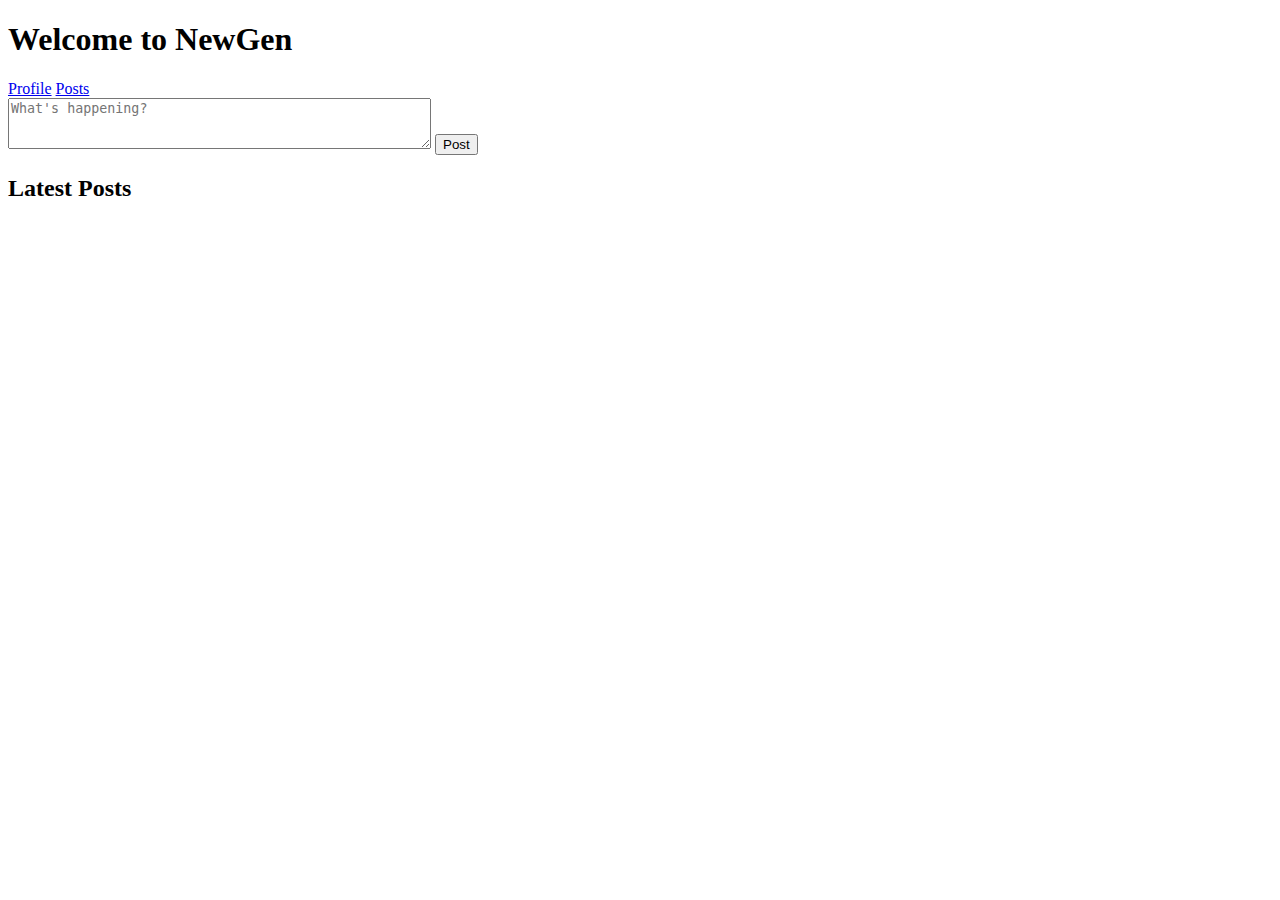
==== index.html @ f784792c "Update and rename Folder to index.html" ====
<!DOCTYPE html>
<html lang="en">
<head>
    <meta charset="UTF-8">
    <meta name="viewport" content="width=device-width, initial-scale=1.0">
    <title>NewGen - Social Platform</title>
    <link rel="stylesheet" href="styles/style.css">
</head>
<body>
    <header>
        <h1>Welcome to NewGen</h1>
        <nav>
            <a href="profile.html">Profile</a>
            <a href="#post-feed">Posts</a>
        </nav>
    </header>

    <section id="new-post">
        <textarea id="tweet-input" placeholder="What's happening?" rows="3" cols="50"></textarea>
        <button onclick="submitPost()">Post</button>
    </section>

    <section id="post-feed">
        <h2>Latest Posts</h2>
        <div id="feed"></div>
    </section>

    <script src="scripts/app.js"></script>
</body>
</html>
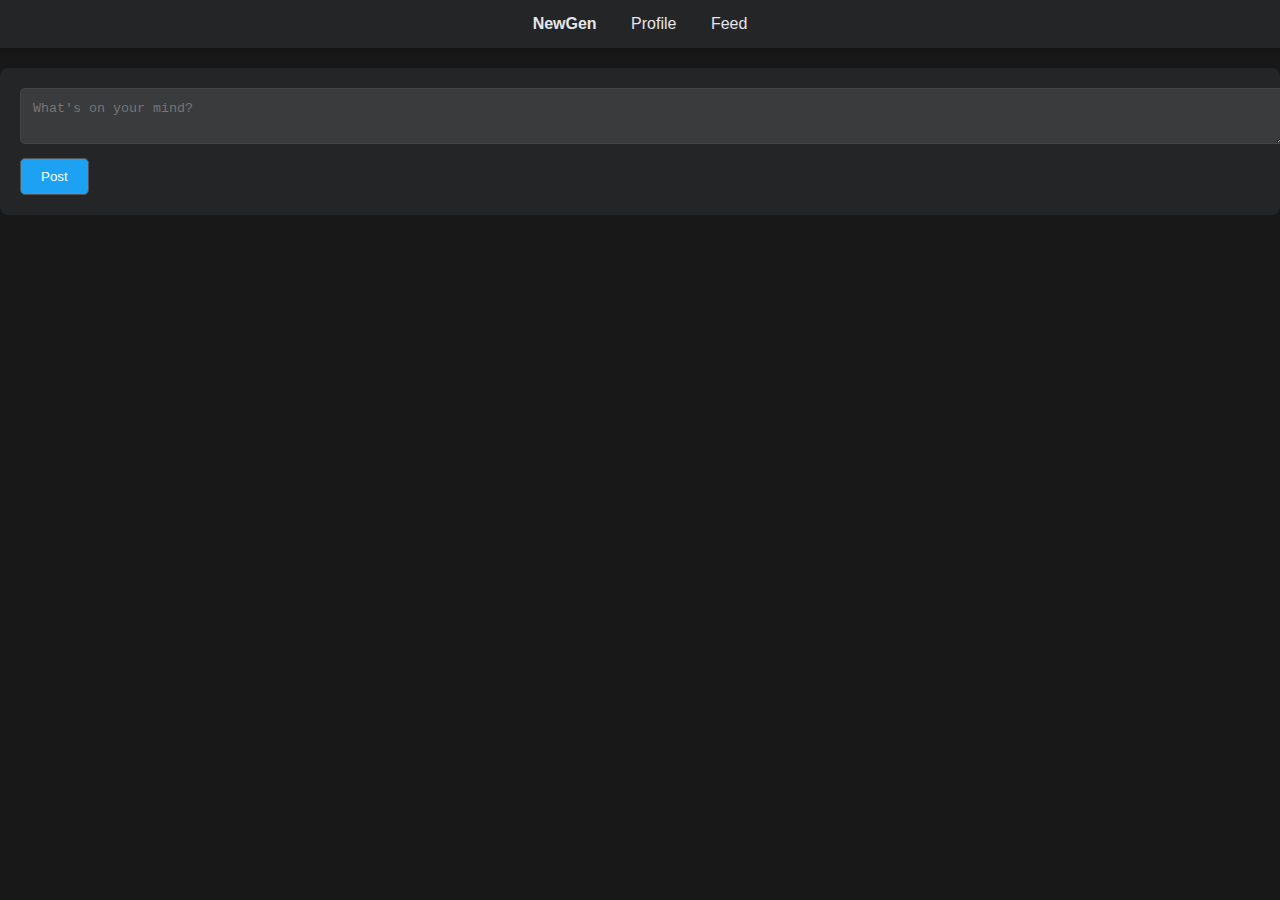
==== commit 133e3cc8: "Update index.html" ====
--- a/index.html
+++ b/index.html
@@ -3,28 +3,32 @@
 <head>
     <meta charset="UTF-8">
     <meta name="viewport" content="width=device-width, initial-scale=1.0">
-    <title>NewGen - Social Platform</title>
-    <link rel="stylesheet" href="styles/style.css">
+    <title>NewGen</title>
+    <link rel="stylesheet" href="style.css">
 </head>
 <body>
+    <!-- Header Section -->
     <header>
-        <h1>Welcome to NewGen</h1>
         <nav>
+            <a href="index.html"><strong>NewGen</strong></a>
             <a href="profile.html">Profile</a>
-            <a href="#post-feed">Posts</a>
+            <a href="feed.html">Feed</a>
         </nav>
     </header>
 
-    <section id="new-post">
-        <textarea id="tweet-input" placeholder="What's happening?" rows="3" cols="50"></textarea>
-        <button onclick="submitPost()">Post</button>
-    </section>
+    <!-- Main content -->
+    <div class="container">
+        <div id="new-post">
+            <textarea id="post-text" placeholder="What's on your mind?"></textarea>
+            <button onclick="submitPost()">Post</button>
+        </div>
 
-    <section id="post-feed">
-        <h2>Latest Posts</h2>
-        <div id="feed"></div>
-    </section>
+        <!-- Post Feed -->
+        <div id="post-feed">
+            <!-- Dynamic Post Example -->
+        </div>
+    </div>
 
-    <script src="scripts/app.js"></script>
+    <script src="app.js"></script>
 </body>
 </html>
--- a/style.css
+++ b/style.css
@@ -0,0 +1,135 @@
+/* General Body Styling */
+body {
+    font-family: Arial, sans-serif;
+    background-color: #181818; /* Dark background color */
+    color: #E4E6EB; /* Light text color */
+    margin: 0;
+    padding: 0;
+}
+
+header {
+    background-color: #242526; /* Dark header background */
+    color: #E4E6EB; /* Light header text */
+    padding: 15px;
+    text-align: center;
+    box-shadow: 0 2px 5px rgba(0, 0, 0, 0.2);
+}
+
+h1, h2 {
+    margin: 0;
+    font-size: 24px;
+}
+
+/* Navigation Links */
+nav a {
+    color: #E4E6EB;
+    text-decoration: none;
+    margin: 0 15px;
+}
+
+nav a:hover {
+    color: #1DA1F2; /* Light blue color for hover effect */
+}
+
+/* Post and Feed */
+#new-post {
+    background-color: #242526; /* Same dark background for new post input */
+    padding: 20px;
+    border-radius: 8px;
+    margin-top: 20px;
+}
+
+textarea {
+    width: 100%;
+    background-color: #3A3B3C; /* Dark textarea background */
+    color: #E4E6EB;
+    padding: 12px;
+    border: 1px solid #444;
+    border-radius: 5px;
+}
+
+button {
+    background-color: #1DA1F2; /* Light blue color for buttons */
+    color: white;
+    border: none;
+    padding: 12px 15px;
+    border-radius: 5px;
+    cursor: pointer;
+    margin-top: 10px;
+}
+
+button:hover {
+    background-color: #0d8ecf; /* Slightly darker blue on hover */
+}
+
+/* Post Feed Section */
+#post-feed {
+    margin-top: 30px;
+    padding: 20px;
+}
+
+.post {
+    background-color: #242526; /* Dark background for each post */
+    border-radius: 8px;
+    padding: 15px;
+    margin-bottom: 20px;
+    box-shadow: 0 2px 5px rgba(0, 0, 0, 0.2);
+}
+
+.post p {
+    font-size: 16px;
+    margin-bottom: 10px;
+}
+
+button {
+    background-color: #3A3B3C; /* Dark buttons for like, comment, etc. */
+    border: 1px solid #555;
+}
+
+button:hover {
+    background-color: #1DA1F2; /* Light blue hover effect for post buttons */
+}
+
+button:disabled {
+    background-color: #555;
+}
+
+/* Profile Section */
+#profile-info {
+    text-align: center;
+    background-color: #242526;
+    padding: 20px;
+    border-radius: 8px;
+}
+
+#profile-info img {
+    width: 100px;
+    height: 100px;
+    border-radius: 50%;
+}
+
+#profile-info h2 {
+    margin: 15px 0;
+    font-size: 22px;
+}
+
+button {
+    background-color: #1DA1F2;
+    color: white;
+    padding: 10px 20px;
+    border-radius: 5px;
+    cursor: pointer;
+}
+
+button:hover {
+    background-color: #0d8ecf;
+}
+
+/* General Links */
+a {
+    color: #1DA1F2;
+}
+
+a:hover {
+    text-decoration: underline;
+}
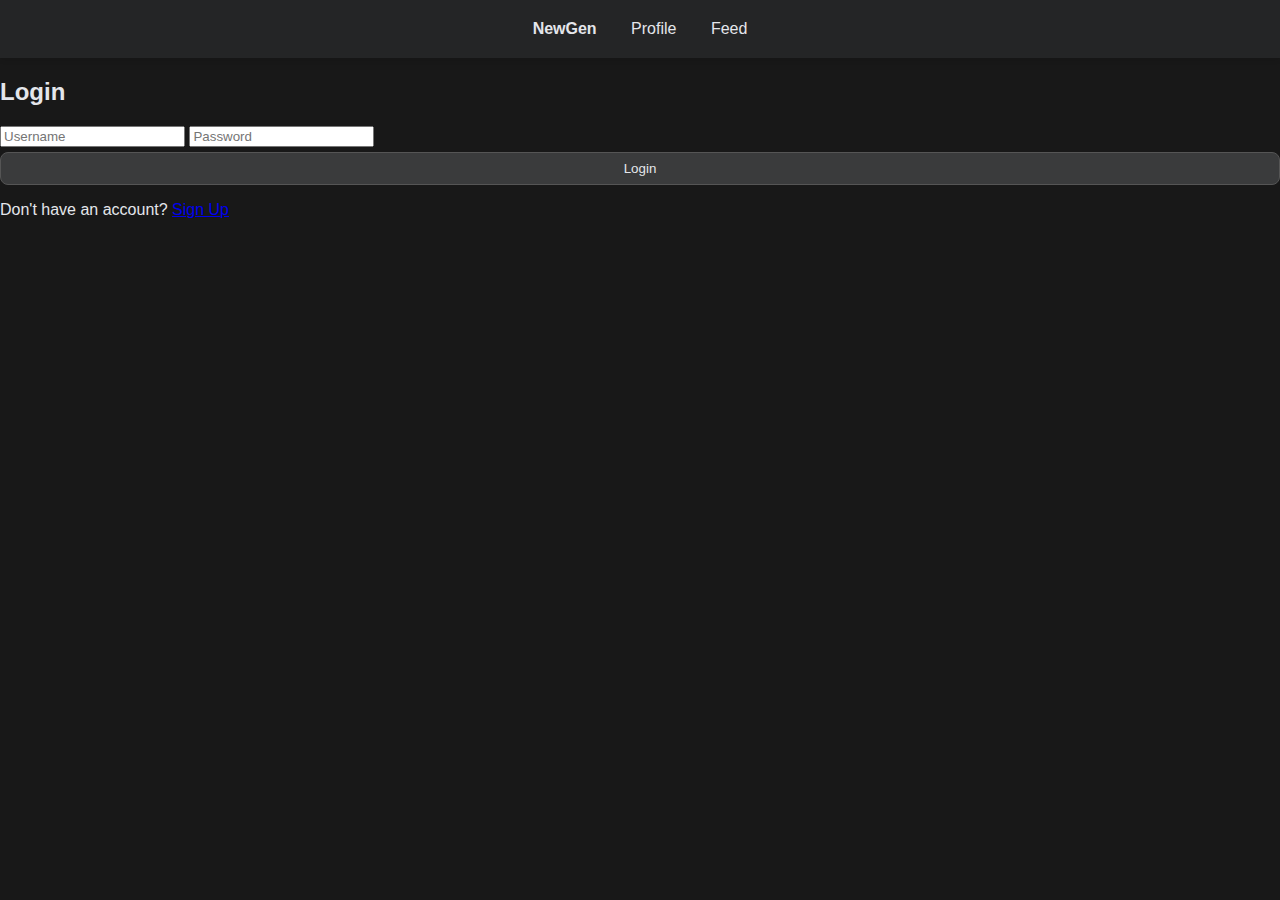
==== commit 4bb93018: "Update index.html" ====
--- a/index.html
+++ b/index.html
@@ -3,11 +3,10 @@
 <head>
     <meta charset="UTF-8">
     <meta name="viewport" content="width=device-width, initial-scale=1.0">
-    <title>NewGen</title>
+    <title>NewGen - Home</title>
     <link rel="stylesheet" href="style.css">
 </head>
 <body>
-    <!-- Header Section -->
     <header>
         <nav>
             <a href="index.html"><strong>NewGen</strong></a>
@@ -16,16 +15,22 @@
         </nav>
     </header>
 
-    <!-- Main content -->
-    <div class="container">
-        <div id="new-post">
-            <textarea id="post-text" placeholder="What's on your mind?"></textarea>
-            <button onclick="submitPost()">Post</button>
+    <!-- SignUp/Login Section -->
+    <div class="login-signup-container">
+        <div id="login-form">
+            <h2>Login</h2>
+            <input type="text" id="login-username" placeholder="Username">
+            <input type="password" id="login-password" placeholder="Password">
+            <button onclick="login()">Login</button>
+            <p>Don't have an account? <a href="#" onclick="toggleForm()">Sign Up</a></p>
         </div>
 
-        <!-- Post Feed -->
-        <div id="post-feed">
-            <!-- Dynamic Post Example -->
+        <div id="signup-form" style="display: none;">
+            <h2>Sign Up</h2>
+            <input type="text" id="signup-username" placeholder="Username">
+            <input type="password" id="signup-password" placeholder="Password">
+            <button onclick="signup()">Sign Up</button>
+            <p>Already have an account? <a href="#" onclick="toggleForm()">Login</a></p>
         </div>
     </div>
 
--- a/style.css
+++ b/style.css
@@ -1,65 +1,63 @@
 /* General Body Styling */
 body {
-    font-family: Arial, sans-serif;
-    background-color: #181818; /* Dark background color */
-    color: #E4E6EB; /* Light text color */
+    font-family: 'Segoe UI', Tahoma, Geneva, Verdana, sans-serif;
+    background-color: #181818;
+    color: #E4E6EB;
     margin: 0;
     padding: 0;
 }
 
+/* Header Section */
 header {
-    background-color: #242526; /* Dark header background */
-    color: #E4E6EB; /* Light header text */
-    padding: 15px;
+    background-color: #242526;
+    color: #E4E6EB;
+    padding: 20px 10px;
     text-align: center;
-    box-shadow: 0 2px 5px rgba(0, 0, 0, 0.2);
+    box-shadow: 0 2px 5px rgba(0, 0, 0, 0.1);
 }
 
-h1, h2 {
-    margin: 0;
-    font-size: 24px;
-}
-
-/* Navigation Links */
 nav a {
     color: #E4E6EB;
     text-decoration: none;
     margin: 0 15px;
+    font-size: 16px;
 }
 
 nav a:hover {
-    color: #1DA1F2; /* Light blue color for hover effect */
+    color: #1DA1F2;
 }
 
-/* Post and Feed */
+/* New Post Section */
 #new-post {
-    background-color: #242526; /* Same dark background for new post input */
+    background-color: #242526;
     padding: 20px;
-    border-radius: 8px;
+    border-radius: 10px;
     margin-top: 20px;
 }
 
 textarea {
     width: 100%;
-    background-color: #3A3B3C; /* Dark textarea background */
+    background-color: #3A3B3C;
     color: #E4E6EB;
-    padding: 12px;
+    padding: 15px;
     border: 1px solid #444;
-    border-radius: 5px;
+    border-radius: 8px;
+    font-size: 14px;
+    margin-bottom: 10px;
 }
 
 button {
-    background-color: #1DA1F2; /* Light blue color for buttons */
+    background-color: #1DA1F2;
     color: white;
     border: none;
-    padding: 12px 15px;
-    border-radius: 5px;
+    padding: 12px 20px;
+    border-radius: 25px;
     cursor: pointer;
-    margin-top: 10px;
+    width: 100%;
 }
 
 button:hover {
-    background-color: #0d8ecf; /* Slightly darker blue on hover */
+    background-color: #0d8ecf;
 }
 
 /* Post Feed Section */
@@ -69,67 +67,101 @@
 }
 
 .post {
-    background-color: #242526; /* Dark background for each post */
-    border-radius: 8px;
+    background-color: #242526;
     padding: 15px;
     margin-bottom: 20px;
-    box-shadow: 0 2px 5px rgba(0, 0, 0, 0.2);
+    border-radius: 10px;
+    box-shadow: 0 2px 5px rgba(0, 0, 0, 0.1);
 }
 
-.post p {
-    font-size: 16px;
+.post-header {
+    display: flex;
+    align-items: center;
     margin-bottom: 10px;
 }
 
-button {
-    background-color: #3A3B3C; /* Dark buttons for like, comment, etc. */
-    border: 1px solid #555;
+.profile-img {
+    border-radius: 50%;
+    width: 50px;
+    height: 50px;
+    margin-right: 10px;
 }
 
-button:hover {
-    background-color: #1DA1F2; /* Light blue hover effect for post buttons */
+.username {
+    font-size: 18px;
+    font-weight: bold;
+    color: #E4E6EB;
 }
 
-button:disabled {
-    background-color: #555;
-}
-
-/* Profile Section */
-#profile-info {
+/* Profile Header */
+#profile-header {
     text-align: center;
     background-color: #242526;
     padding: 20px;
-    border-radius: 8px;
+    border-radius: 10px;
+    margin: 20px auto;
+    width: 80%;
+    max-width: 500px;
+    box-shadow: 0 2px 5px rgba(0, 0, 0, 0.1);
 }
 
-#profile-info img {
-    width: 100px;
-    height: 100px;
+#profile-header img {
+    width: 120px;
+    height: 120px;
     border-radius: 50%;
+    margin-bottom: 15px;
+    border: 4px solid #1DA1F2;
 }
 
-#profile-info h2 {
-    margin: 15px 0;
-    font-size: 22px;
+#profile-header h2 {
+    font-size: 24px;
+    color: #E4E6EB;
+}
+
+#profile-header p {
+    font-size: 16px;
+    color: #E4E6EB;
 }
 
 button {
     background-color: #1DA1F2;
     color: white;
-    padding: 10px 20px;
-    border-radius: 5px;
+    padding: 12px 25px;
+    border-radius: 25px;
     cursor: pointer;
+    border: none;
+    margin-top: 10px;
 }
 
 button:hover {
     background-color: #0d8ecf;
 }
 
-/* General Links */
-a {
-    color: #1DA1F2;
+/* Post Buttons */
+button {
+    background-color: #3A3B3C;
+    color: #E4E6EB;
+    border: 1px solid #555;
+    border-radius: 8px;
+    padding: 8px 16px;
+    margin-top: 5px;
 }
 
-a:hover {
-    text-decoration: underline;
+button:hover {
+    background-color: #1DA1F2;
 }
+
+/* Responsive Design */
+@media (max-width: 768px) {
+    body {
+        font-size: 14px;
+    }
+
+    #profile-header {
+        width: 90%;
+    }
+
+    .container {
+        padding: 10px;
+    }
+}
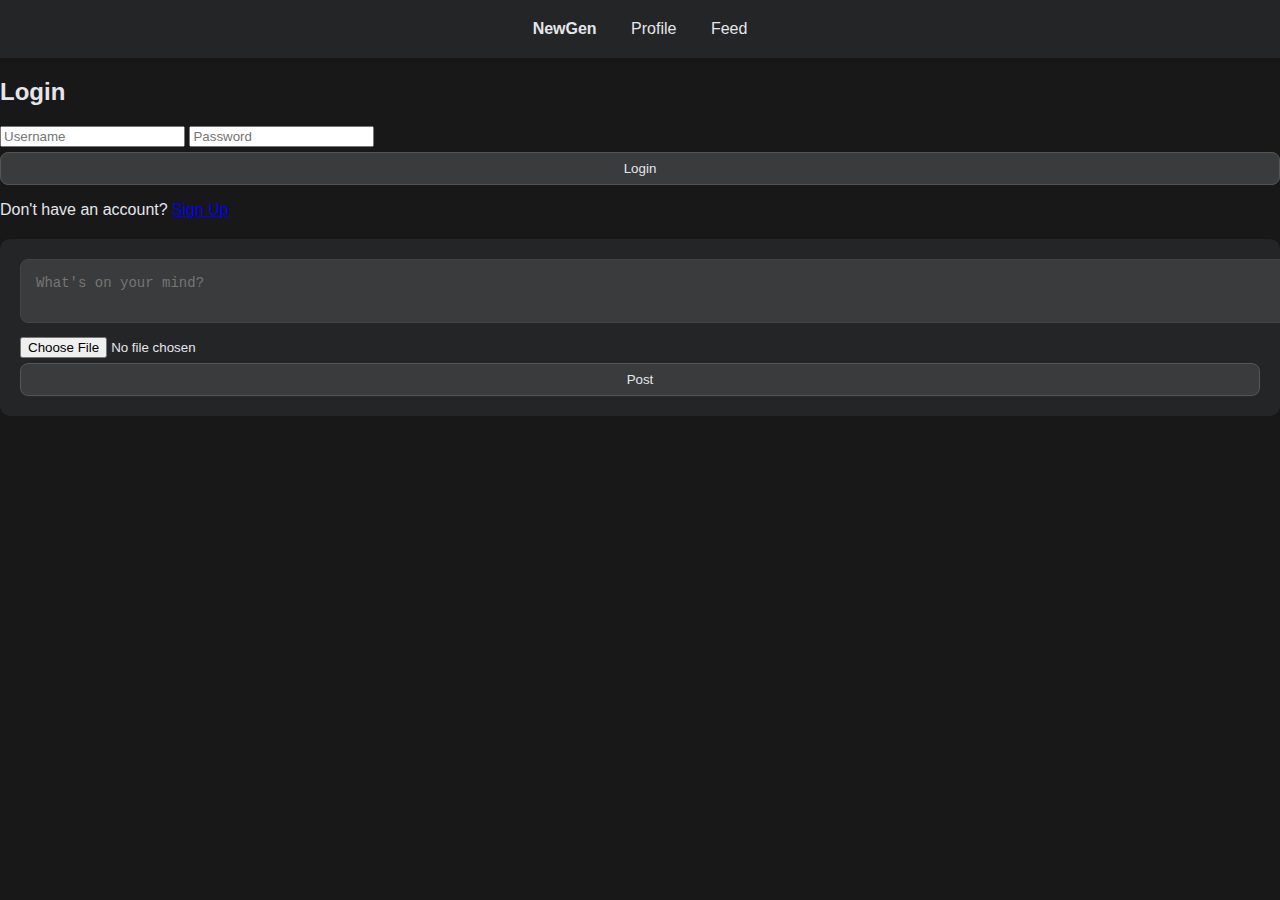
==== commit 26864b73: "Update index.html" ====
--- a/index.html
+++ b/index.html
@@ -37,3 +37,9 @@
     <script src="app.js"></script>
 </body>
 </html>
+<!-- New Post Section -->
+<div id="new-post">
+    <textarea id="post-text" placeholder="What's on your mind?"></textarea>
+    <input type="file" id="file-input" accept="image/*,video/*">
+    <button onclick="submitPost()">Post</button>
+</div>
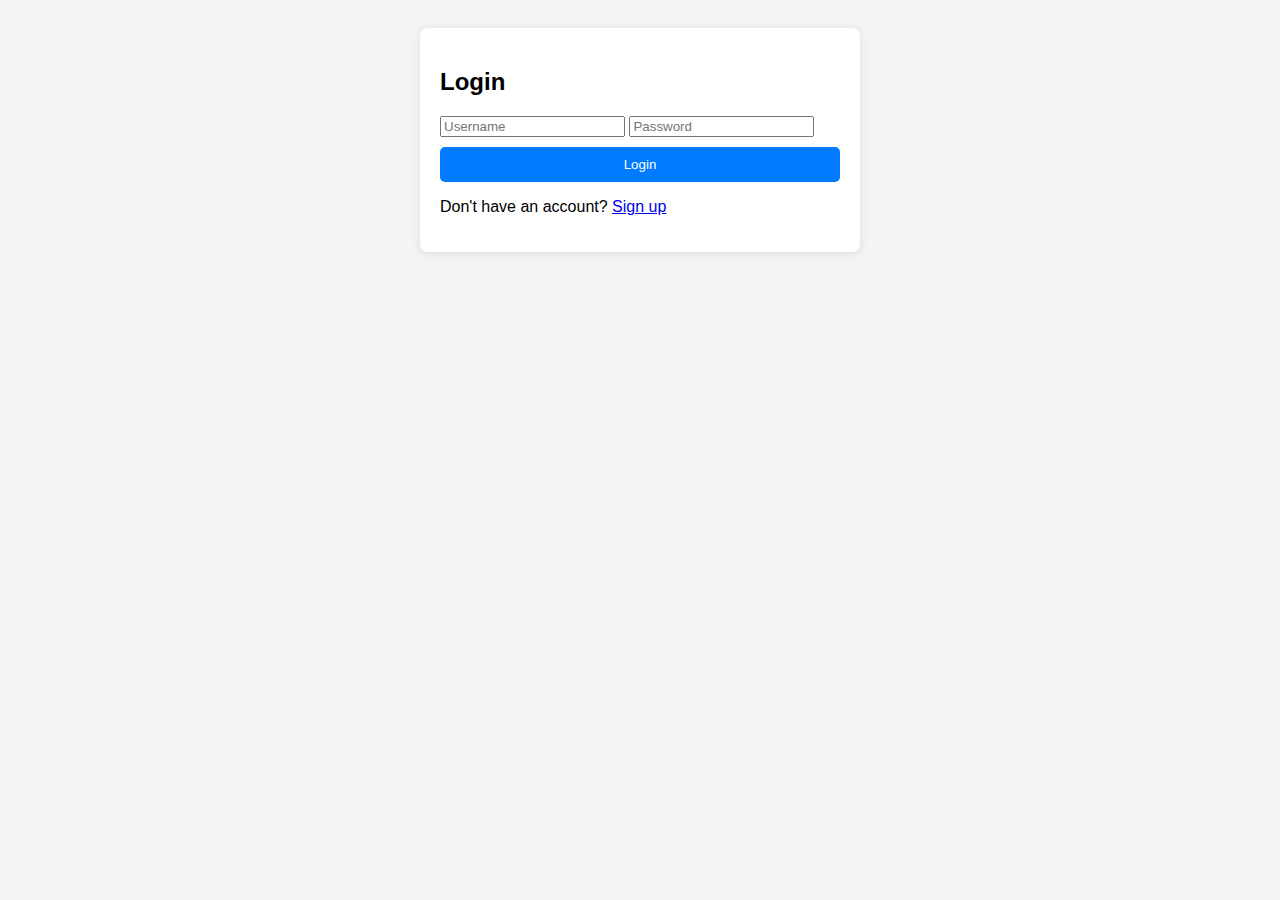
==== commit 9f8f51a7: "Update index.html" ====
--- a/index.html
+++ b/index.html
@@ -1,45 +1,216 @@
+<!-- HTML Structure -->
 <!DOCTYPE html>
 <html lang="en">
 <head>
     <meta charset="UTF-8">
     <meta name="viewport" content="width=device-width, initial-scale=1.0">
-    <title>NewGen - Home</title>
-    <link rel="stylesheet" href="style.css">
+    <title>Social Media Platform</title>
+    <style>
+        body {
+            font-family: Arial, sans-serif;
+            background-color: #f4f4f4;
+            padding: 20px;
+        }
+        .form-container {
+            max-width: 400px;
+            margin: 0 auto;
+            background-color: #fff;
+            padding: 20px;
+            border-radius: 8px;
+            box-shadow: 0 2px 10px rgba(0, 0, 0, 0.1);
+        }
+        .post {
+            background-color: #fff;
+            padding: 10px;
+            margin-bottom: 15px;
+            border-radius: 8px;
+            box-shadow: 0 2px 10px rgba(0, 0, 0, 0.05);
+        }
+        .post-img, .post-video {
+            max-width: 100%;
+            margin-top: 10px;
+        }
+        .toggle-btn {
+            margin-top: 10px;
+            background-color: #007bff;
+            color: white;
+            border: none;
+            padding: 10px;
+            width: 100%;
+            cursor: pointer;
+            border-radius: 5px;
+        }
+        .toggle-btn:hover {
+            background-color: #0056b3;
+        }
+    </style>
 </head>
 <body>
-    <header>
-        <nav>
-            <a href="index.html"><strong>NewGen</strong></a>
-            <a href="profile.html">Profile</a>
-            <a href="feed.html">Feed</a>
-        </nav>
-    </header>
-
-    <!-- SignUp/Login Section -->
-    <div class="login-signup-container">
-        <div id="login-form">
-            <h2>Login</h2>
-            <input type="text" id="login-username" placeholder="Username">
-            <input type="password" id="login-password" placeholder="Password">
-            <button onclick="login()">Login</button>
-            <p>Don't have an account? <a href="#" onclick="toggleForm()">Sign Up</a></p>
-        </div>
-
-        <div id="signup-form" style="display: none;">
-            <h2>Sign Up</h2>
-            <input type="text" id="signup-username" placeholder="Username">
-            <input type="password" id="signup-password" placeholder="Password">
-            <button onclick="signup()">Sign Up</button>
-            <p>Already have an account? <a href="#" onclick="toggleForm()">Login</a></p>
-        </div>
-    </div>
-
-    <script src="app.js"></script>
+
+<!-- Login/Signup Forms -->
+<div id="login-form" class="form-container">
+    <h2>Login</h2>
+    <input type="text" id="login-username" placeholder="Username" required>
+    <input type="password" id="login-password" placeholder="Password" required>
+    <button class="toggle-btn" onclick="login()">Login</button>
+    <p>Don't have an account? <a href="javascript:void(0);" onclick="toggleForm()">Sign up</a></p>
+</div>
+
+<div id="signup-form" class="form-container" style="display: none;">
+    <h2>Sign Up</h2>
+    <input type="text" id="signup-username" placeholder="Username" required>
+    <input type="password" id="signup-password" placeholder="Password" required>
+    <button class="toggle-btn" onclick="signup()">Sign Up</button>
+    <p>Already have an account? <a href="javascript:void(0);" onclick="toggleForm()">Login</a></p>
+</div>
+
+<!-- Feed Page -->
+<div id="feed-page" style="display: none;">
+    <h2>Welcome to the Feed</h2>
+    <textarea id="post-text" placeholder="What's on your mind?" rows="4" style="width: 100%;"></textarea>
+    <input type="file" id="file-input" accept="image/*,video/*">
+    <button class="toggle-btn" onclick="submitPost()">Post</button>
+    <div id="post-feed"></div>
+</div>
+
+<script>
+// Simulated User Database
+let users = JSON.parse(localStorage.getItem('users')) || []; // Use localStorage to persist users
+let loggedInUser = JSON.parse(localStorage.getItem('loggedInUser'));
+
+// Toggle between Login and Signup forms
+function toggleForm() {
+    const loginForm = document.getElementById("login-form");
+    const signupForm = document.getElementById("signup-form");
+    loginForm.style.display = loginForm.style.display === "none" ? "block" : "none";
+    signupForm.style.display = signupForm.style.display === "none" ? "block" : "none";
+}
+
+// Simulate user login
+function login() {
+    const username = document.getElementById("login-username").value;
+    const password = document.getElementById("login-password").value;
+    const user = users.find(u => u.username === username && u.password === password);
+
+    if (user) {
+        loggedInUser = user;
+        localStorage.setItem("loggedInUser", JSON.stringify(user));
+        alert("Login successful!");
+        displayFeedPage();
+    } else {
+        alert("Invalid username or password.");
+    }
+}
+
+// Simulate user signup
+function signup() {
+    const username = document.getElementById("signup-username").value;
+    const password = document.getElementById("signup-password").value;
+    const existingUser = users.find(u => u.username === username);
+
+    if (existingUser) {
+        alert("Username already exists!");
+    } else {
+        const newUser = { username, password, posts: [] };
+        users.push(newUser);
+        localStorage.setItem('users', JSON.stringify(users)); // Save to localStorage
+        alert("Signup successful! You can now log in.");
+        toggleForm();
+    }
+}
+
+// Display the feed page after login
+function displayFeedPage() {
+    document.getElementById('login-form').style.display = 'none';
+    document.getElementById('signup-form').style.display = 'none';
+    document.getElementById('feed-page').style.display = 'block';
+
+    loadPosts();
+}
+
+// Submit Post (Text, Image, Video)
+function submitPost() {
+    const postText = document.getElementById("post-text").value;
+    const fileInput = document.getElementById("file-input");
+    const file = fileInput.files[0];
+
+    if (postText.trim() !== "" || file) {
+        const newPost = {
+            text: postText,
+            file: file ? URL.createObjectURL(file) : null,
+            fileType: file ? file.type : null
+        };
+
+        loggedInUser.posts.push(newPost);
+        localStorage.setItem('loggedInUser', JSON.stringify(loggedInUser));
+
+        // Add post to feed
+        const postFeed = document.getElementById("post-feed");
+        const postElement = document.createElement("div");
+        postElement.classList.add("post");
+
+        if (postText.trim()) {
+            const postContent = document.createElement("p");
+            postContent.textContent = postText;
+            postElement.appendChild(postContent);
+        }
+
+        if (file && file.type.startsWith('image')) {
+            const img = document.createElement("img");
+            img.src = newPost.file;
+            img.alt = "Post Image";
+            img.classList.add("post-img");
+            postElement.appendChild(img);
+        } else if (file && file.type.startsWith('video')) {
+            const video = document.createElement("video");
+            video.src = newPost.file;
+            video.controls = true;
+            video.classList.add("post-video");
+            postElement.appendChild(video);
+        }
+
+        postFeed.appendChild(postElement);
+    }
+}
+
+// Load posts for the logged-in user
+function loadPosts() {
+    const postFeed = document.getElementById("post-feed");
+    postFeed.innerHTML = ''; // Clear the current feed
+
+    loggedInUser.posts.forEach(post => {
+        const postElement = document.createElement("div");
+        postElement.classList.add("post");
+
+        if (post.text) {
+            const postContent = document.createElement("p");
+            postContent.textContent = post.text;
+            postElement.appendChild(postContent);
+        }
+
+        if (post.fileType && post.fileType.startsWith('image')) {
+            const img = document.createElement("img");
+            img.src = post.file;
+            img.alt = "Post Image";
+            img.classList.add("post-img");
+            postElement.appendChild(img);
+        } else if (post.fileType && post.fileType.startsWith('video')) {
+            const video = document.createElement("video");
+            video.src = post.file;
+            video.controls = true;
+            video.classList.add("post-video");
+            postElement.appendChild(video);
+        }
+
+        postFeed.appendChild(postElement);
+    });
+}
+
+// Automatically redirect to the feed page if the user is logged in
+if (loggedInUser) {
+    displayFeedPage();
+}
+</script>
+
 </body>
 </html>
-<!-- New Post Section -->
-<div id="new-post">
-    <textarea id="post-text" placeholder="What's on your mind?"></textarea>
-    <input type="file" id="file-input" accept="image/*,video/*">
-    <button onclick="submitPost()">Post</button>
-</div>
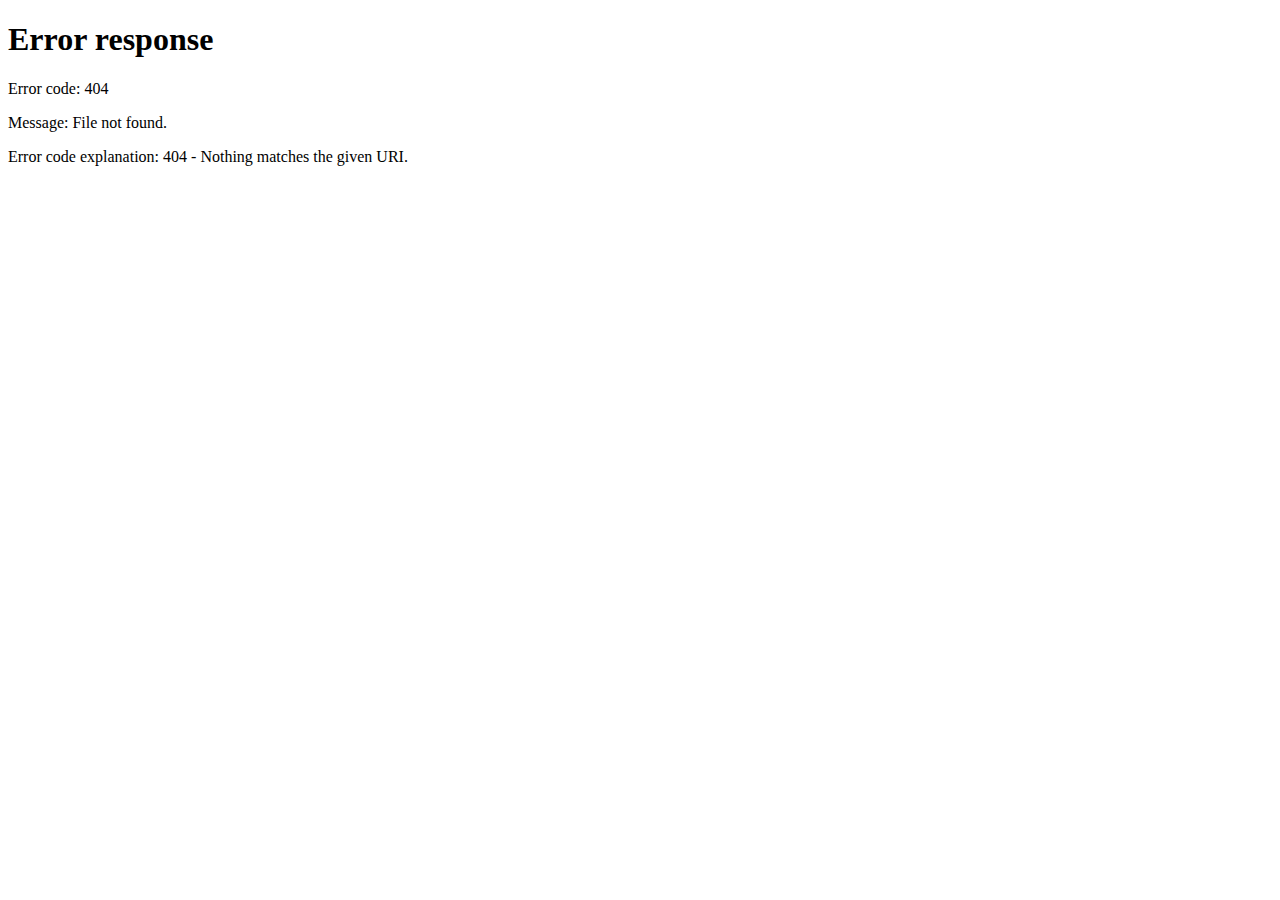
==== commit c3694df4: "Update index.html" ====
--- a/index.html
+++ b/index.html
@@ -1,214 +1,159 @@
-<!-- HTML Structure -->
 <!DOCTYPE html>
 <html lang="en">
 <head>
     <meta charset="UTF-8">
     <meta name="viewport" content="width=device-width, initial-scale=1.0">
-    <title>Social Media Platform</title>
-    <style>
-        body {
-            font-family: Arial, sans-serif;
-            background-color: #f4f4f4;
-            padding: 20px;
-        }
-        .form-container {
-            max-width: 400px;
-            margin: 0 auto;
-            background-color: #fff;
-            padding: 20px;
-            border-radius: 8px;
-            box-shadow: 0 2px 10px rgba(0, 0, 0, 0.1);
-        }
-        .post {
-            background-color: #fff;
-            padding: 10px;
-            margin-bottom: 15px;
-            border-radius: 8px;
-            box-shadow: 0 2px 10px rgba(0, 0, 0, 0.05);
-        }
-        .post-img, .post-video {
-            max-width: 100%;
-            margin-top: 10px;
-        }
-        .toggle-btn {
-            margin-top: 10px;
-            background-color: #007bff;
-            color: white;
-            border: none;
-            padding: 10px;
-            width: 100%;
-            cursor: pointer;
-            border-radius: 5px;
-        }
-        .toggle-btn:hover {
-            background-color: #0056b3;
-        }
-    </style>
+    <title>Profile</title>
+    <link rel="stylesheet" href="style.css">
 </head>
 <body>
 
-<!-- Login/Signup Forms -->
-<div id="login-form" class="form-container">
-    <h2>Login</h2>
-    <input type="text" id="login-username" placeholder="Username" required>
-    <input type="password" id="login-password" placeholder="Password" required>
-    <button class="toggle-btn" onclick="login()">Login</button>
-    <p>Don't have an account? <a href="javascript:void(0);" onclick="toggleForm()">Sign up</a></p>
+<!-- Profile Header -->
+<div class="profile-header">
+    <div class="profile-info">
+        <img id="profile-picture" src="default-profile.jpg" alt="Profile Picture" class="profile-pic">
+        <div class="profile-details">
+            <h2 id="username">Username</h2>
+            <p id="profile-description">This is your bio description.</p>
+            <button class="edit-btn" onclick="editProfile()">Edit Profile</button>
+        </div>
+    </div>
 </div>
 
-<div id="signup-form" class="form-container" style="display: none;">
-    <h2>Sign Up</h2>
-    <input type="text" id="signup-username" placeholder="Username" required>
-    <input type="password" id="signup-password" placeholder="Password" required>
-    <button class="toggle-btn" onclick="signup()">Sign Up</button>
-    <p>Already have an account? <a href="javascript:void(0);" onclick="toggleForm()">Login</a></p>
+<!-- Post Form -->
+<div class="post-form">
+    <textarea id="post-text" placeholder="What's on your mind?" rows="4" style="width: 100%;"></textarea>
+    <input type="file" id="file-input" accept="image/*,video/*">
+    <button class="post-btn" onclick="submitPost()">Post</button>
 </div>
 
-<!-- Feed Page -->
-<div id="feed-page" style="display: none;">
-    <h2>Welcome to the Feed</h2>
-    <textarea id="post-text" placeholder="What's on your mind?" rows="4" style="width: 100%;"></textarea>
-    <input type="file" id="file-input" accept="image/*,video/*">
-    <button class="toggle-btn" onclick="submitPost()">Post</button>
-    <div id="post-feed"></div>
+<!-- Post Feed -->
+<div id="post-feed">
+    <h3>Your Posts</h3>
+    <!-- Posts will be dynamically generated here -->
 </div>
 
+<script src="app.js"></script>
 <script>
-// Simulated User Database
-let users = JSON.parse(localStorage.getItem('users')) || []; // Use localStorage to persist users
-let loggedInUser = JSON.parse(localStorage.getItem('loggedInUser'));
+// This script loads the user profile data
+window.onload = function() {
+    loadProfile();
+};
 
-// Toggle between Login and Signup forms
-function toggleForm() {
-    const loginForm = document.getElementById("login-form");
-    const signupForm = document.getElementById("signup-form");
-    loginForm.style.display = loginForm.style.display === "none" ? "block" : "none";
-    signupForm.style.display = signupForm.style.display === "none" ? "block" : "none";
-}
+// Function to load the user's profile
+function loadProfile() {
+    const loggedInUser = JSON.parse(localStorage.getItem('loggedInUser'));
 
-// Simulate user login
-function login() {
-    const username = document.getElementById("login-username").value;
-    const password = document.getElementById("login-password").value;
-    const user = users.find(u => u.username === username && u.password === password);
-
-    if (user) {
-        loggedInUser = user;
-        localStorage.setItem("loggedInUser", JSON.stringify(user));
-        alert("Login successful!");
-        displayFeedPage();
+    if (loggedInUser) {
+        document.getElementById('username').innerText = loggedInUser.username;
+        document.getElementById('profile-description').innerText = loggedInUser.description || 'No bio available.';
+        document.getElementById('profile-picture').src = loggedInUser.profilePicture || 'default-profile.jpg';
+        loadPosts();  // Load posts from the logged-in user
     } else {
-        alert("Invalid username or password.");
+        window.location.href = 'login.html'; // Redirect to login if not logged in
     }
 }
 
-// Simulate user signup
-function signup() {
-    const username = document.getElementById("signup-username").value;
-    const password = document.getElementById("signup-password").value;
-    const existingUser = users.find(u => u.username === username);
-
-    if (existingUser) {
-        alert("Username already exists!");
-    } else {
-        const newUser = { username, password, posts: [] };
-        users.push(newUser);
-        localStorage.setItem('users', JSON.stringify(users)); // Save to localStorage
-        alert("Signup successful! You can now log in.");
-        toggleForm();
+// Function to edit profile
+function editProfile() {
+    const newDescription = prompt("Enter a new bio:");
+    if (newDescription) {
+        const loggedInUser = JSON.parse(localStorage.getItem('loggedInUser'));
+        loggedInUser.description = newDescription;
+        localStorage.setItem('loggedInUser', JSON.stringify(loggedInUser));
+        loadProfile();  // Refresh profile
     }
 }
 
-// Display the feed page after login
-function displayFeedPage() {
-    document.getElementById('login-form').style.display = 'none';
-    document.getElementById('signup-form').style.display = 'none';
-    document.getElementById('feed-page').style.display = 'block';
-
-    loadPosts();
-}
-
-// Submit Post (Text, Image, Video)
+// Function to submit post
 function submitPost() {
     const postText = document.getElementById("post-text").value;
     const fileInput = document.getElementById("file-input");
     const file = fileInput.files[0];
 
     if (postText.trim() !== "" || file) {
+        const loggedInUser = JSON.parse(localStorage.getItem('loggedInUser'));
+
         const newPost = {
             text: postText,
             file: file ? URL.createObjectURL(file) : null,
-            fileType: file ? file.type : null
+            fileType: file ? file.type : null,
+            likes: 0,
+            comments: []
         };
 
         loggedInUser.posts.push(newPost);
         localStorage.setItem('loggedInUser', JSON.stringify(loggedInUser));
 
-        // Add post to feed
-        const postFeed = document.getElementById("post-feed");
-        const postElement = document.createElement("div");
-        postElement.classList.add("post");
-
-        if (postText.trim()) {
-            const postContent = document.createElement("p");
-            postContent.textContent = postText;
-            postElement.appendChild(postContent);
-        }
-
-        if (file && file.type.startsWith('image')) {
-            const img = document.createElement("img");
-            img.src = newPost.file;
-            img.alt = "Post Image";
-            img.classList.add("post-img");
-            postElement.appendChild(img);
-        } else if (file && file.type.startsWith('video')) {
-            const video = document.createElement("video");
-            video.src = newPost.file;
-            video.controls = true;
-            video.classList.add("post-video");
-            postElement.appendChild(video);
-        }
-
-        postFeed.appendChild(postElement);
+        loadPosts();  // Reload the posts
     }
 }
 
-// Load posts for the logged-in user
+// Function to load posts
 function loadPosts() {
+    const loggedInUser = JSON.parse(localStorage.getItem('loggedInUser'));
     const postFeed = document.getElementById("post-feed");
-    postFeed.innerHTML = ''; // Clear the current feed
+    postFeed.innerHTML = ''; // Clear previous posts
 
     loggedInUser.posts.forEach(post => {
-        const postElement = document.createElement("div");
-        postElement.classList.add("post");
-
-        if (post.text) {
-            const postContent = document.createElement("p");
-            postContent.textContent = post.text;
-            postElement.appendChild(postContent);
-        }
-
-        if (post.fileType && post.fileType.startsWith('image')) {
-            const img = document.createElement("img");
-            img.src = post.file;
-            img.alt = "Post Image";
-            img.classList.add("post-img");
-            postElement.appendChild(img);
-        } else if (post.fileType && post.fileType.startsWith('video')) {
-            const video = document.createElement("video");
-            video.src = post.file;
-            video.controls = true;
-            video.classList.add("post-video");
-            postElement.appendChild(video);
-        }
-
+        const postElement = createPostElement(post);
         postFeed.appendChild(postElement);
     });
 }
 
-// Automatically redirect to the feed page if the user is logged in
-if (loggedInUser) {
-    displayFeedPage();
+// Function to create post element
+function createPostElement(post) {
+    const postElement = document.createElement("div");
+    postElement.classList.add("post");
+
+    if (post.text) {
+        const postContent = document.createElement("p");
+        postContent.textContent = post.text;
+        postElement.appendChild(postContent);
+    }
+
+    if (post.fileType && post.fileType.startsWith('image')) {
+        const img = document.createElement("img");
+        img.src = post.file;
+        img.alt = "Post Image";
+        img.classList.add("post-img");
+        postElement.appendChild(img);
+    } else if (post.fileType && post.fileType.startsWith('video')) {
+        const video = document.createElement("video");
+        video.src = post.file;
+        video.controls = true;
+        video.classList.add("post-video");
+        postElement.appendChild(video);
+    }
+
+    const postFooter = document.createElement("div");
+    postFooter.classList.add("post-footer");
+
+    const likeButton = document.createElement("button");
+    likeButton.textContent = `Like (${post.likes})`;
+    likeButton.onclick = () => {
+        post.likes++;
+        localStorage.setItem('loggedInUser', JSON.stringify(loggedInUser));
+        likeButton.textContent = `Like (${post.likes})`;
+    };
+
+    const commentButton = document.createElement("button");
+    commentButton.textContent = `Comment (${post.comments.length})`;
+    commentButton.onclick = () => {
+        const comment = prompt("Enter your comment:");
+        if (comment) {
+            post.comments.push(comment);
+            localStorage.setItem('loggedInUser', JSON.stringify(loggedInUser));
+            commentButton.textContent = `Comment (${post.comments.length})`;
+        }
+    };
+
+    postFooter.appendChild(likeButton);
+    postFooter.appendChild(commentButton);
+
+    postElement.appendChild(postFooter);
+
+    return postElement;
 }
 </script>
 
--- a/style.css
+++ b/style.css
@@ -0,0 +1,167 @@
+/* General Body Styling */
+body {
+    font-family: 'Segoe UI', Tahoma, Geneva, Verdana, sans-serif;
+    background-color: #181818;
+    color: #E4E6EB;
+    margin: 0;
+    padding: 0;
+}
+
+/* Header Section */
+header {
+    background-color: #242526;
+    color: #E4E6EB;
+    padding: 20px 10px;
+    text-align: center;
+    box-shadow: 0 2px 5px rgba(0, 0, 0, 0.1);
+}
+
+nav a {
+    color: #E4E6EB;
+    text-decoration: none;
+    margin: 0 15px;
+    font-size: 16px;
+}
+
+nav a:hover {
+    color: #1DA1F2;
+}
+
+/* New Post Section */
+#new-post {
+    background-color: #242526;
+    padding: 20px;
+    border-radius: 10px;
+    margin-top: 20px;
+}
+
+textarea {
+    width: 100%;
+    background-color: #3A3B3C;
+    color: #E4E6EB;
+    padding: 15px;
+    border: 1px solid #444;
+    border-radius: 8px;
+    font-size: 14px;
+    margin-bottom: 10px;
+}
+
+button {
+    background-color: #1DA1F2;
+    color: white;
+    border: none;
+    padding: 12px 20px;
+    border-radius: 25px;
+    cursor: pointer;
+    width: 100%;
+}
+
+button:hover {
+    background-color: #0d8ecf;
+}
+
+/* Post Feed Section */
+#post-feed {
+    margin-top: 30px;
+    padding: 20px;
+}
+
+.post {
+    background-color: #242526;
+    padding: 15px;
+    margin-bottom: 20px;
+    border-radius: 10px;
+    box-shadow: 0 2px 5px rgba(0, 0, 0, 0.1);
+}
+
+.post-header {
+    display: flex;
+    align-items: center;
+    margin-bottom: 10px;
+}
+
+.profile-img {
+    border-radius: 50%;
+    width: 50px;
+    height: 50px;
+    margin-right: 10px;
+}
+
+.username {
+    font-size: 18px;
+    font-weight: bold;
+    color: #E4E6EB;
+}
+
+/* Profile Header */
+#profile-header {
+    text-align: center;
+    background-color: #242526;
+    padding: 20px;
+    border-radius: 10px;
+    margin: 20px auto;
+    width: 80%;
+    max-width: 500px;
+    box-shadow: 0 2px 5px rgba(0, 0, 0, 0.1);
+}
+
+#profile-header img {
+    width: 120px;
+    height: 120px;
+    border-radius: 50%;
+    margin-bottom: 15px;
+    border: 4px solid #1DA1F2;
+}
+
+#profile-header h2 {
+    font-size: 24px;
+    color: #E4E6EB;
+}
+
+#profile-header p {
+    font-size: 16px;
+    color: #E4E6EB;
+}
+
+button {
+    background-color: #1DA1F2;
+    color: white;
+    padding: 12px 25px;
+    border-radius: 25px;
+    cursor: pointer;
+    border: none;
+    margin-top: 10px;
+}
+
+button:hover {
+    background-color: #0d8ecf;
+}
+
+/* Post Buttons */
+button {
+    background-color: #3A3B3C;
+    color: #E4E6EB;
+    border: 1px solid #555;
+    border-radius: 8px;
+    padding: 8px 16px;
+    margin-top: 5px;
+}
+
+button:hover {
+    background-color: #1DA1F2;
+}
+
+/* Responsive Design */
+@media (max-width: 768px) {
+    body {
+        font-size: 14px;
+    }
+
+    #profile-header {
+        width: 90%;
+    }
+
+    .container {
+        padding: 10px;
+    }
+}
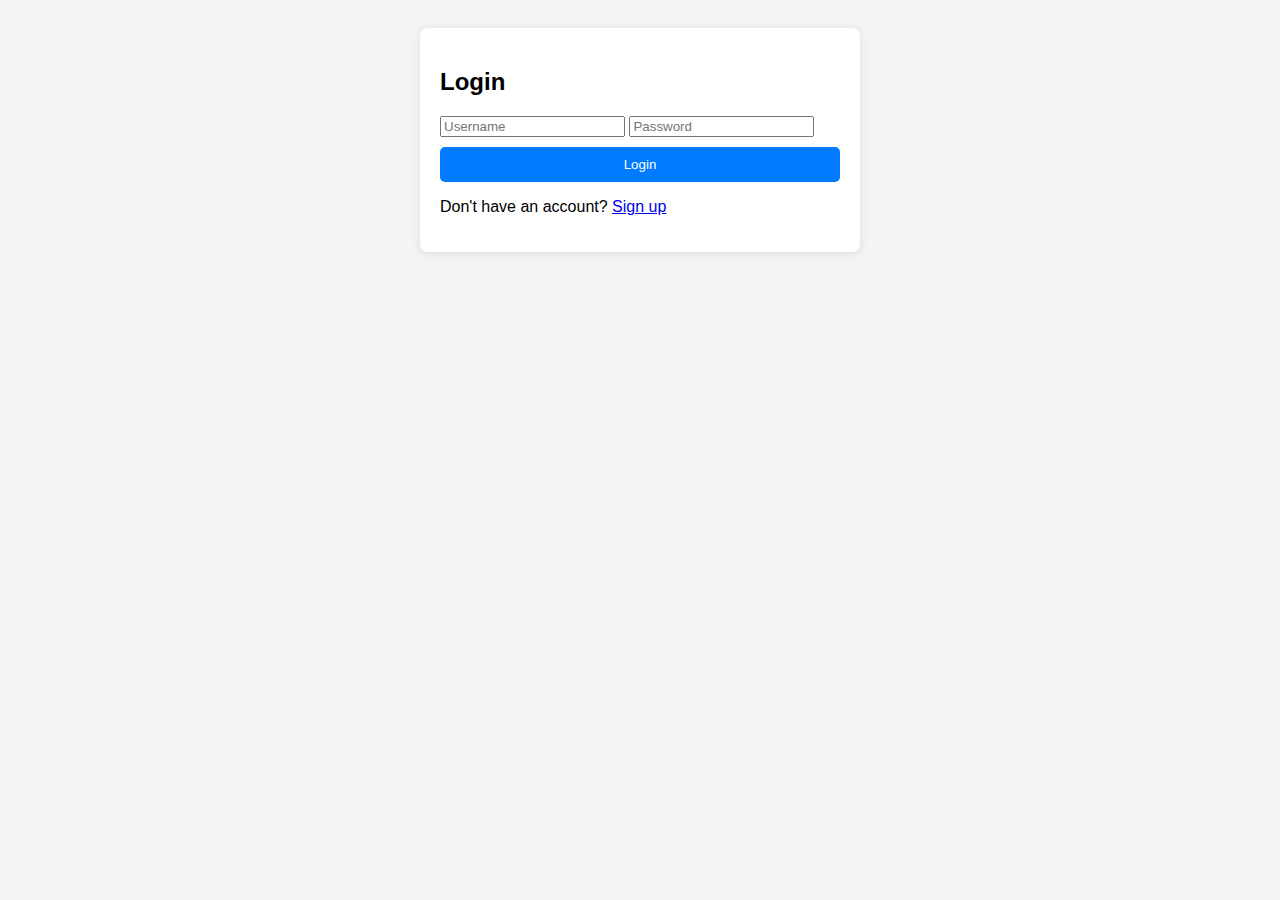
==== commit 60513491: "Update index.html" ====
--- a/index.html
+++ b/index.html
@@ -3,159 +3,92 @@
 <head>
     <meta charset="UTF-8">
     <meta name="viewport" content="width=device-width, initial-scale=1.0">
-    <title>Profile</title>
-    <link rel="stylesheet" href="style.css">
+    <title>Social Media Platform</title>
+    <style>
+        body {
+            font-family: Arial, sans-serif;
+            background-color: #f4f4f4;
+            padding: 20px;
+        }
+        .form-container {
+            max-width: 400px;
+            margin: 0 auto;
+            background-color: #fff;
+            padding: 20px;
+            border-radius: 8px;
+            box-shadow: 0 2px 10px rgba(0, 0, 0, 0.1);
+        }
+        .post {
+            background-color: #fff;
+            padding: 15px;
+            margin-bottom: 20px;
+            border-radius: 8px;
+            box-shadow: 0 2px 10px rgba(0, 0, 0, 0.05);
+        }
+        .post-img, .post-video {
+            max-width: 100%;
+            margin-top: 10px;
+        }
+        .post-footer {
+            display: flex;
+            justify-content: space-between;
+            align-items: center;
+            margin-top: 10px;
+        }
+        .post-footer button {
+            background-color: #007bff;
+            color: white;
+            border: none;
+            padding: 10px;
+            cursor: pointer;
+            border-radius: 5px;
+        }
+        .post-footer button:hover {
+            background-color: #0056b3;
+        }
+        .toggle-btn {
+            margin-top: 10px;
+            background-color: #007bff;
+            color: white;
+            border: none;
+            padding: 10px;
+            width: 100%;
+            cursor: pointer;
+            border-radius: 5px;
+        }
+        .toggle-btn:hover {
+            background-color: #0056b3;
+        }
+    </style>
 </head>
 <body>
 
-<!-- Profile Header -->
-<div class="profile-header">
-    <div class="profile-info">
-        <img id="profile-picture" src="default-profile.jpg" alt="Profile Picture" class="profile-pic">
-        <div class="profile-details">
-            <h2 id="username">Username</h2>
-            <p id="profile-description">This is your bio description.</p>
-            <button class="edit-btn" onclick="editProfile()">Edit Profile</button>
-        </div>
-    </div>
+<!-- Login/Signup Forms -->
+<div id="login-form" class="form-container">
+    <h2>Login</h2>
+    <input type="text" id="login-username" placeholder="Username" required>
+    <input type="password" id="login-password" placeholder="Password" required>
+    <button class="toggle-btn" onclick="login()">Login</button>
+    <p>Don't have an account? <a href="javascript:void(0);" onclick="toggleForm()">Sign up</a></p>
 </div>
 
-<!-- Post Form -->
-<div class="post-form">
+<div id="signup-form" class="form-container" style="display: none;">
+    <h2>Sign Up</h2>
+    <input type="text" id="signup-username" placeholder="Username" required>
+    <input type="password" id="signup-password" placeholder="Password" required>
+    <button class="toggle-btn" onclick="signup()">Sign Up</button>
+    <p>Already have an account? <a href="javascript:void(0);" onclick="toggleForm()">Login</a></p>
+</div>
+
+<!-- Feed Page -->
+<div id="feed-page" style="display: none;">
+    <h2>Welcome to the Feed</h2>
     <textarea id="post-text" placeholder="What's on your mind?" rows="4" style="width: 100%;"></textarea>
     <input type="file" id="file-input" accept="image/*,video/*">
-    <button class="post-btn" onclick="submitPost()">Post</button>
-</div>
-
-<!-- Post Feed -->
-<div id="post-feed">
-    <h3>Your Posts</h3>
-    <!-- Posts will be dynamically generated here -->
+    <button class="toggle-btn" onclick="submitPost()">Post</button>
+    <div id="post-feed"></div>
 </div>
 
 <script src="app.js"></script>
-<script>
-// This script loads the user profile data
-window.onload = function() {
-    loadProfile();
-};
-
-// Function to load the user's profile
-function loadProfile() {
-    const loggedInUser = JSON.parse(localStorage.getItem('loggedInUser'));
-
-    if (loggedInUser) {
-        document.getElementById('username').innerText = loggedInUser.username;
-        document.getElementById('profile-description').innerText = loggedInUser.description || 'No bio available.';
-        document.getElementById('profile-picture').src = loggedInUser.profilePicture || 'default-profile.jpg';
-        loadPosts();  // Load posts from the logged-in user
-    } else {
-        window.location.href = 'login.html'; // Redirect to login if not logged in
-    }
-}
-
-// Function to edit profile
-function editProfile() {
-    const newDescription = prompt("Enter a new bio:");
-    if (newDescription) {
-        const loggedInUser = JSON.parse(localStorage.getItem('loggedInUser'));
-        loggedInUser.description = newDescription;
-        localStorage.setItem('loggedInUser', JSON.stringify(loggedInUser));
-        loadProfile();  // Refresh profile
-    }
-}
-
-// Function to submit post
-function submitPost() {
-    const postText = document.getElementById("post-text").value;
-    const fileInput = document.getElementById("file-input");
-    const file = fileInput.files[0];
-
-    if (postText.trim() !== "" || file) {
-        const loggedInUser = JSON.parse(localStorage.getItem('loggedInUser'));
-
-        const newPost = {
-            text: postText,
-            file: file ? URL.createObjectURL(file) : null,
-            fileType: file ? file.type : null,
-            likes: 0,
-            comments: []
-        };
-
-        loggedInUser.posts.push(newPost);
-        localStorage.setItem('loggedInUser', JSON.stringify(loggedInUser));
-
-        loadPosts();  // Reload the posts
-    }
-}
-
-// Function to load posts
-function loadPosts() {
-    const loggedInUser = JSON.parse(localStorage.getItem('loggedInUser'));
-    const postFeed = document.getElementById("post-feed");
-    postFeed.innerHTML = ''; // Clear previous posts
-
-    loggedInUser.posts.forEach(post => {
-        const postElement = createPostElement(post);
-        postFeed.appendChild(postElement);
-    });
-}
-
-// Function to create post element
-function createPostElement(post) {
-    const postElement = document.createElement("div");
-    postElement.classList.add("post");
-
-    if (post.text) {
-        const postContent = document.createElement("p");
-        postContent.textContent = post.text;
-        postElement.appendChild(postContent);
-    }
-
-    if (post.fileType && post.fileType.startsWith('image')) {
-        const img = document.createElement("img");
-        img.src = post.file;
-        img.alt = "Post Image";
-        img.classList.add("post-img");
-        postElement.appendChild(img);
-    } else if (post.fileType && post.fileType.startsWith('video')) {
-        const video = document.createElement("video");
-        video.src = post.file;
-        video.controls = true;
-        video.classList.add("post-video");
-        postElement.appendChild(video);
-    }
-
-    const postFooter = document.createElement("div");
-    postFooter.classList.add("post-footer");
-
-    const likeButton = document.createElement("button");
-    likeButton.textContent = `Like (${post.likes})`;
-    likeButton.onclick = () => {
-        post.likes++;
-        localStorage.setItem('loggedInUser', JSON.stringify(loggedInUser));
-        likeButton.textContent = `Like (${post.likes})`;
-    };
-
-    const commentButton = document.createElement("button");
-    commentButton.textContent = `Comment (${post.comments.length})`;
-    commentButton.onclick = () => {
-        const comment = prompt("Enter your comment:");
-        if (comment) {
-            post.comments.push(comment);
-            localStorage.setItem('loggedInUser', JSON.stringify(loggedInUser));
-            commentButton.textContent = `Comment (${post.comments.length})`;
-        }
-    };
-
-    postFooter.appendChild(likeButton);
-    postFooter.appendChild(commentButton);
-
-    postElement.appendChild(postFooter);
-
-    return postElement;
-}
-</script>
-
 </body>
 </html>
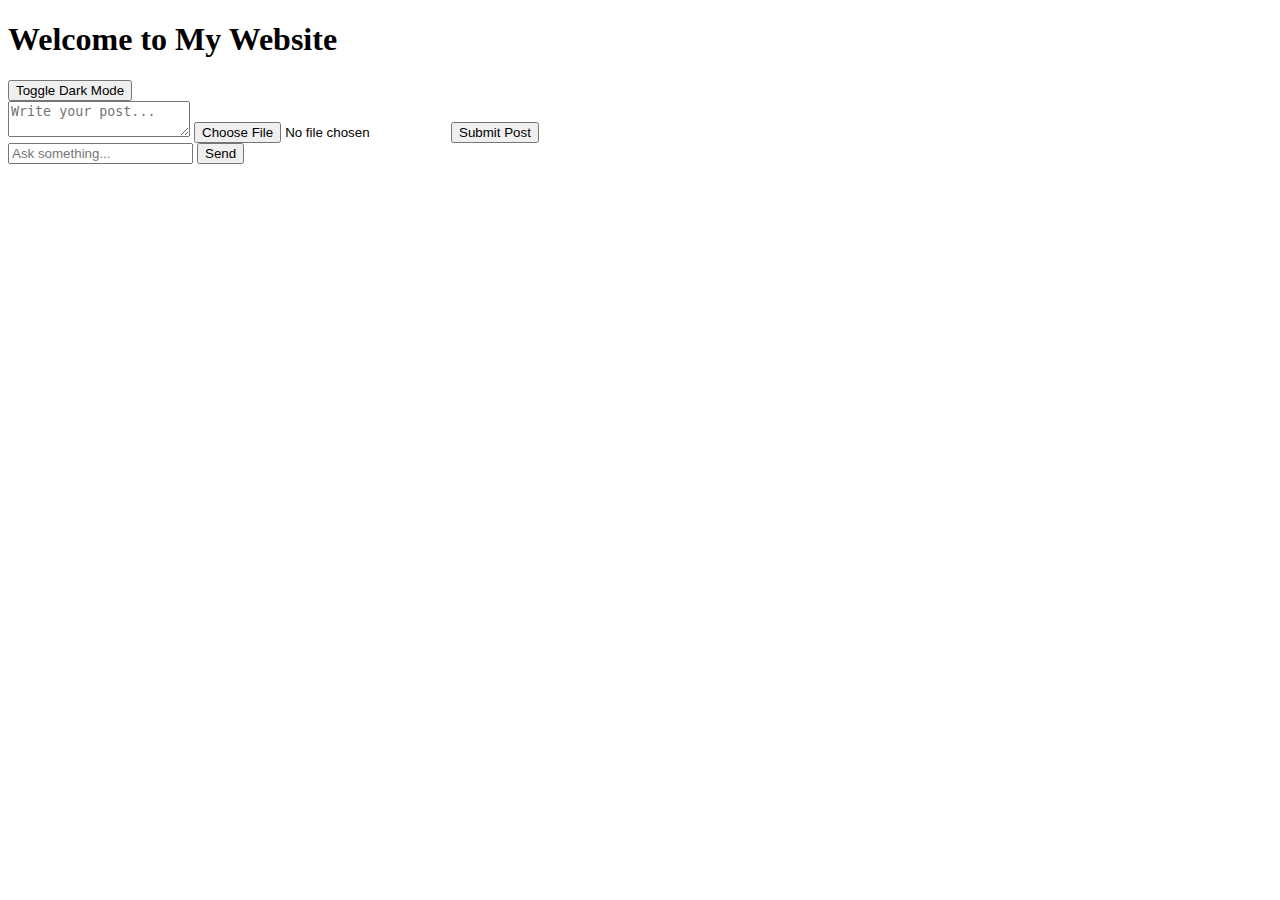
==== commit 7ad0eaeb: "Update index.html" ====
--- a/index.html
+++ b/index.html
@@ -3,92 +3,34 @@
 <head>
     <meta charset="UTF-8">
     <meta name="viewport" content="width=device-width, initial-scale=1.0">
-    <title>Social Media Platform</title>
-    <style>
-        body {
-            font-family: Arial, sans-serif;
-            background-color: #f4f4f4;
-            padding: 20px;
-        }
-        .form-container {
-            max-width: 400px;
-            margin: 0 auto;
-            background-color: #fff;
-            padding: 20px;
-            border-radius: 8px;
-            box-shadow: 0 2px 10px rgba(0, 0, 0, 0.1);
-        }
-        .post {
-            background-color: #fff;
-            padding: 15px;
-            margin-bottom: 20px;
-            border-radius: 8px;
-            box-shadow: 0 2px 10px rgba(0, 0, 0, 0.05);
-        }
-        .post-img, .post-video {
-            max-width: 100%;
-            margin-top: 10px;
-        }
-        .post-footer {
-            display: flex;
-            justify-content: space-between;
-            align-items: center;
-            margin-top: 10px;
-        }
-        .post-footer button {
-            background-color: #007bff;
-            color: white;
-            border: none;
-            padding: 10px;
-            cursor: pointer;
-            border-radius: 5px;
-        }
-        .post-footer button:hover {
-            background-color: #0056b3;
-        }
-        .toggle-btn {
-            margin-top: 10px;
-            background-color: #007bff;
-            color: white;
-            border: none;
-            padding: 10px;
-            width: 100%;
-            cursor: pointer;
-            border-radius: 5px;
-        }
-        .toggle-btn:hover {
-            background-color: #0056b3;
-        }
-    </style>
+    <title>My Website</title>
+    <link rel="stylesheet" href="assets/css/style.css">
 </head>
 <body>
+    <!-- Header -->
+    <header>
+        <h1>Welcome to My Website</h1>
+        <button onclick="toggleDarkMode()">Toggle Dark Mode</button>
+    </header>
 
-<!-- Login/Signup Forms -->
-<div id="login-form" class="form-container">
-    <h2>Login</h2>
-    <input type="text" id="login-username" placeholder="Username" required>
-    <input type="password" id="login-password" placeholder="Password" required>
-    <button class="toggle-btn" onclick="login()">Login</button>
-    <p>Don't have an account? <a href="javascript:void(0);" onclick="toggleForm()">Sign up</a></p>
-</div>
+    <!-- Post Form -->
+    <div id="post-form">
+        <textarea id="post-text" placeholder="Write your post..."></textarea>
+        <input type="file" id="file-input" accept="image/*,video/*">
+        <button onclick="submitPost()">Submit Post</button>
+    </div>
 
-<div id="signup-form" class="form-container" style="display: none;">
-    <h2>Sign Up</h2>
-    <input type="text" id="signup-username" placeholder="Username" required>
-    <input type="password" id="signup-password" placeholder="Password" required>
-    <button class="toggle-btn" onclick="signup()">Sign Up</button>
-    <p>Already have an account? <a href="javascript:void(0);" onclick="toggleForm()">Login</a></p>
-</div>
+    <!-- Posts Display Section -->
+    <div id="posts-section"></div>
 
-<!-- Feed Page -->
-<div id="feed-page" style="display: none;">
-    <h2>Welcome to the Feed</h2>
-    <textarea id="post-text" placeholder="What's on your mind?" rows="4" style="width: 100%;"></textarea>
-    <input type="file" id="file-input" accept="image/*,video/*">
-    <button class="toggle-btn" onclick="submitPost()">Post</button>
-    <div id="post-feed"></div>
-</div>
+    <!-- Chat Bot Section -->
+    <div id="chat-section">
+        <div id="messages"></div>
+        <input type="text" id="chat-input" placeholder="Ask something...">
+        <button onclick="sendMessage()">Send</button>
+    </div>
 
-<script src="app.js"></script>
+    <script src="js/script.js"></script>
 </body>
 </html>
+
